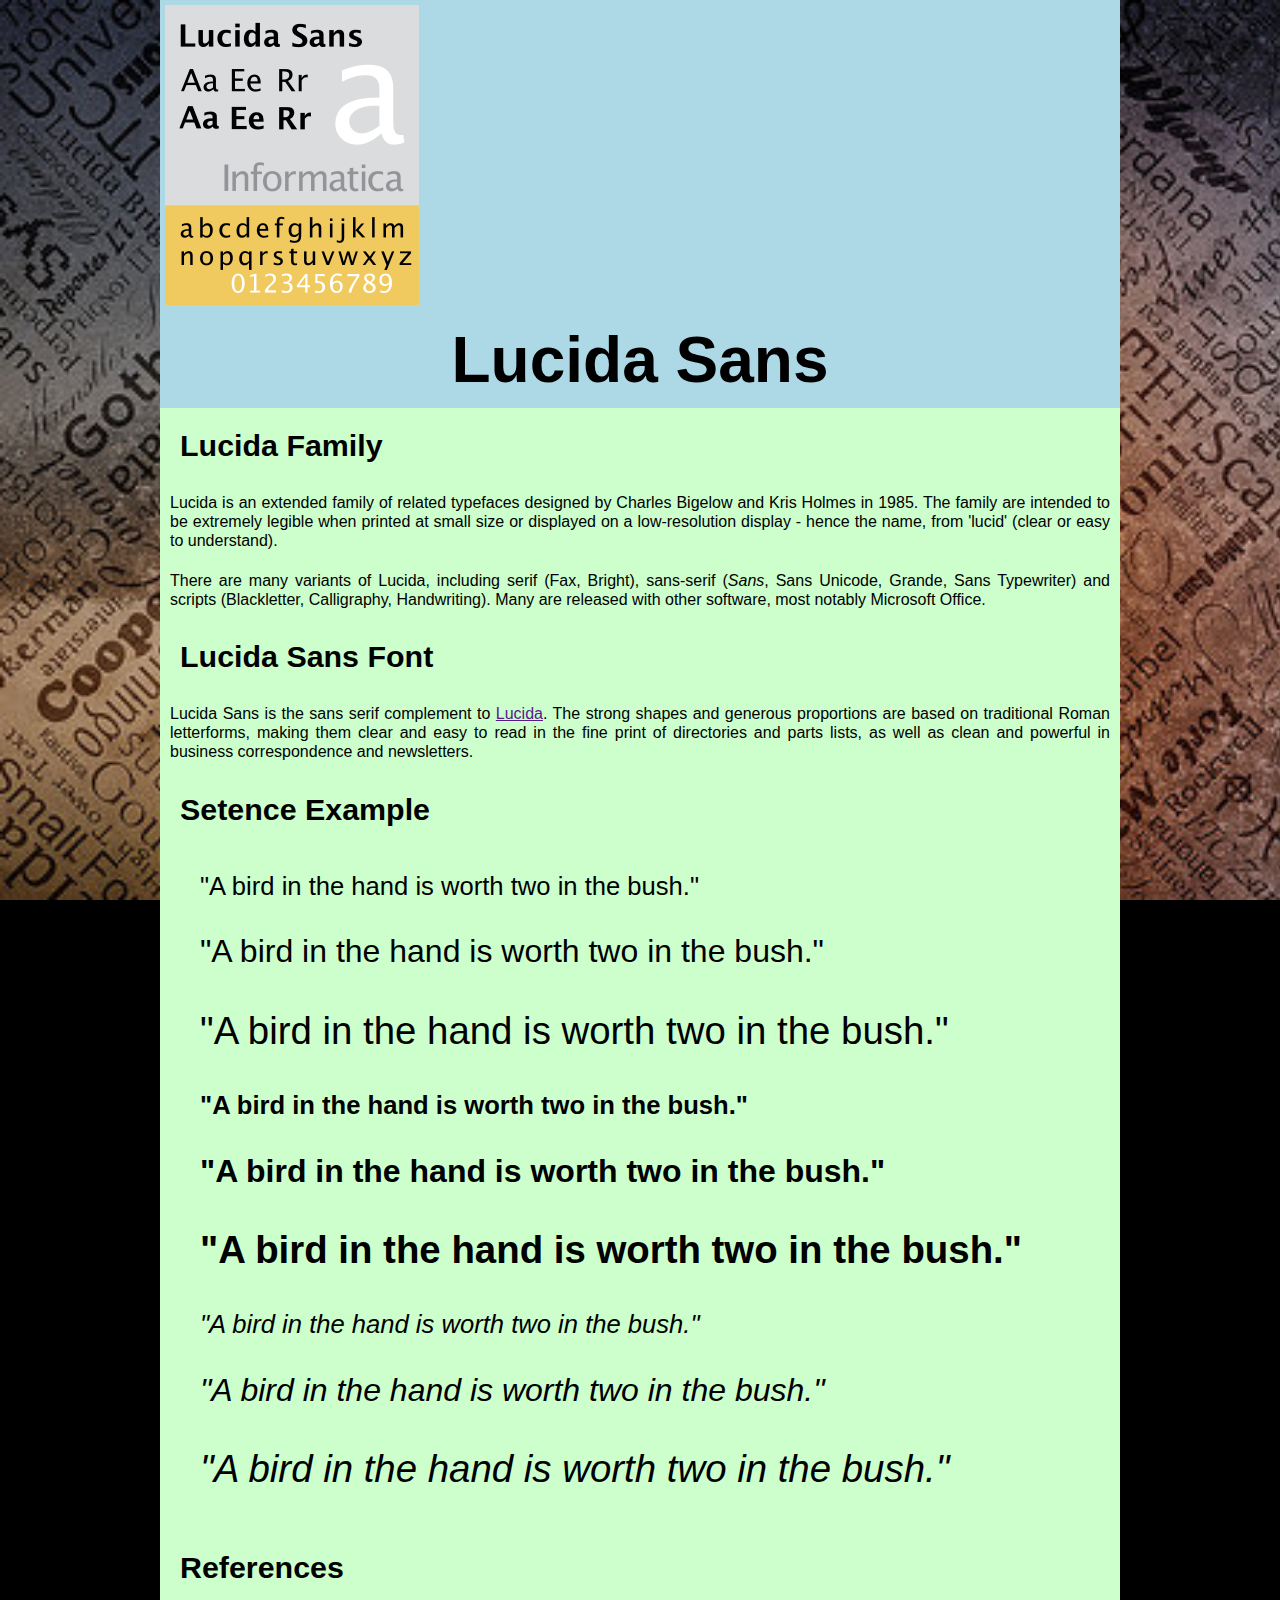
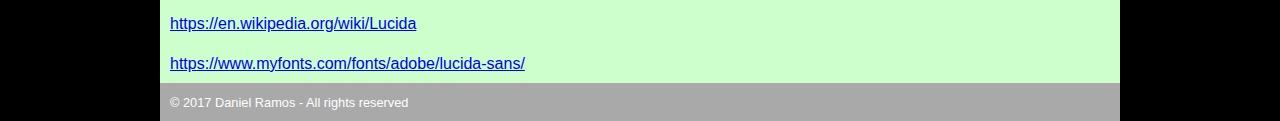
==== index.html @ 9ea45f24 "Assginemnt 1" ====
<!DOCTYPE html>
<html lang="en">
    <head>
        <title>COMP 1054 - W2017 - Assignment 1</title>
        <meta charset="UTF-8">
        <meta name="viewport" content="width=device-width, initial-scale=1">
        <link href="css/style.css" rel="stylesheet">
        <link href="css/normalize.css" rel="stylesheet">
    </head>
    <body>
        <header>
            <img src="images/LucidaSansSpecimen.png" alt="Lucida Sans Specimen">
            <h1>Lucida Sans</h1>
        </header>
        <main>
            <section>
                <h3>Lucida Family</h3>
                <p>Lucida is an extended family of related typefaces designed by Charles Bigelow and Kris Holmes in 1985. The family are intended to be extremely legible when printed at small size or displayed on a low-resolution display - hence the name, from 'lucid' (clear or easy to understand). </p>
                <p>There are many variants of Lucida, including serif (Fax, Bright), sans-serif (<em>Sans</em>, Sans Unicode, Grande, Sans Typewriter) and scripts (Blackletter, Calligraphy, Handwriting). Many are released with other software, most notably Microsoft Office.</p>
            </section>
            <section>
                <h3>Lucida Sans Font</h3>
                <p>Lucida Sans is the sans serif complement to <a href="" title="">Lucida</a>. The strong shapes and generous proportions are based on traditional Roman letterforms, making them clear and easy to read in the fine print of directories and parts lists, as well as clean and powerful in business correspondence and newsletters. </p>
            </section>
            <section>
                <h3>Setence Example</h3>
                <div>
                    <!--Bold-->
                    <blockquote>"A bird in the hand is worth two in the bush."</blockquote>
                    <blockquote>"A bird in the hand is worth two in the bush."</blockquote>
                    <blockquote>"A bird in the hand is worth two in the bush."</blockquote>
                    <!--Italic-->
                    <blockquote>"A bird in the hand is worth two in the bush."</blockquote>
                    <blockquote>"A bird in the hand is worth two in the bush."</blockquote>
                    <blockquote>"A bird in the hand is worth two in the bush."</blockquote>
                    <!--Bold Italic-->
                    <blockquote>"A bird in the hand is worth two in the bush."</blockquote>
                    <blockquote>"A bird in the hand is worth two in the bush."</blockquote>
                    <blockquote>"A bird in the hand is worth two in the bush."</blockquote>
                </div>
            </section>
            <section>
                <h3>References</h3>
                <p><a href="https://en.wikipedia.org/wiki/Lucida" title="Lucida Wiki">https://en.wikipedia.org/wiki/Lucida</a></p>
                <p><a href="https://www.myfonts.com/fonts/adobe/lucida-sans/" title="Lucida Sans MyFonts">https://www.myfonts.com/fonts/adobe/lucida-sans/</a></p>
            </section>   
        </main>
        <footer>
            <p><small>&copy 2017 Daniel Ramos - All rights reserved</small></p>
        </footer>
    </body>
</html>
---- css/style.css ----
/*CSS for Body*/
body {
    font-family: "Lucida Sans", sans-serif;
    font-size: 1.0em;
    background: black;
    background-image: url("../images/background2.jpg");
    background-attachment: fixed;
    background-size: cover;
}

/*CSS for the Header*/
header {
    width: 960px;
    margin: 0 auto;
    background-color: lightblue;
}

header > h1 {
    margin-top: 0;
    margin-bottom: 0;
    padding: 10px;
    font-size: 4.0em;
    text-align: center;
}

header > img {
    padding: 5px;
}

/*CSS for the Main*/
main {
    width: 960px;
    margin: 0 auto;
    background-color: #CCFFCC;
}

main section > p, h3 {
    margin: 0px;
}

main section > h3 {
    padding: 20px;
    font-size: 1.9em;
}

main:first-of-type p {
    margin: 10px;
    line-height: 1.2em;
    font-size: 1.2em;
    text-align: justify;
}

main:last-of-type p {
    margin-bottom: 0px;
    padding-bottom: 10px;
    font-size: 1.0em;
}

main section:nth-of-type(3) > div blockquote:nth-child(3n - 2) {
    font-size: 1.6em;
}

main section:nth-of-type(3) > div blockquote:nth-child(3n - 1) {
    font-size: 2.0em;
}

main section:nth-of-type(3) > div blockquote:nth-child(3n) {
    font-size: 2.4em;
}

main section:nth-of-type(3) > div blockquote:nth-child(4), blockquote:nth-child(5), blockquote:nth-child(6) {
    font-weight: bold;
}

main section:nth-of-type(3) > div blockquote:nth-child(7), blockquote:nth-child(8), blockquote:nth-child(9) {
    font-style: italic;
}

/*CSS for the Footer*/
footer {
    width: 960px;
    margin: 0 auto;
    background-color: darkgray;
    color: white;
}

footer > p {
    padding: 10px;
    margin: 0px;
}
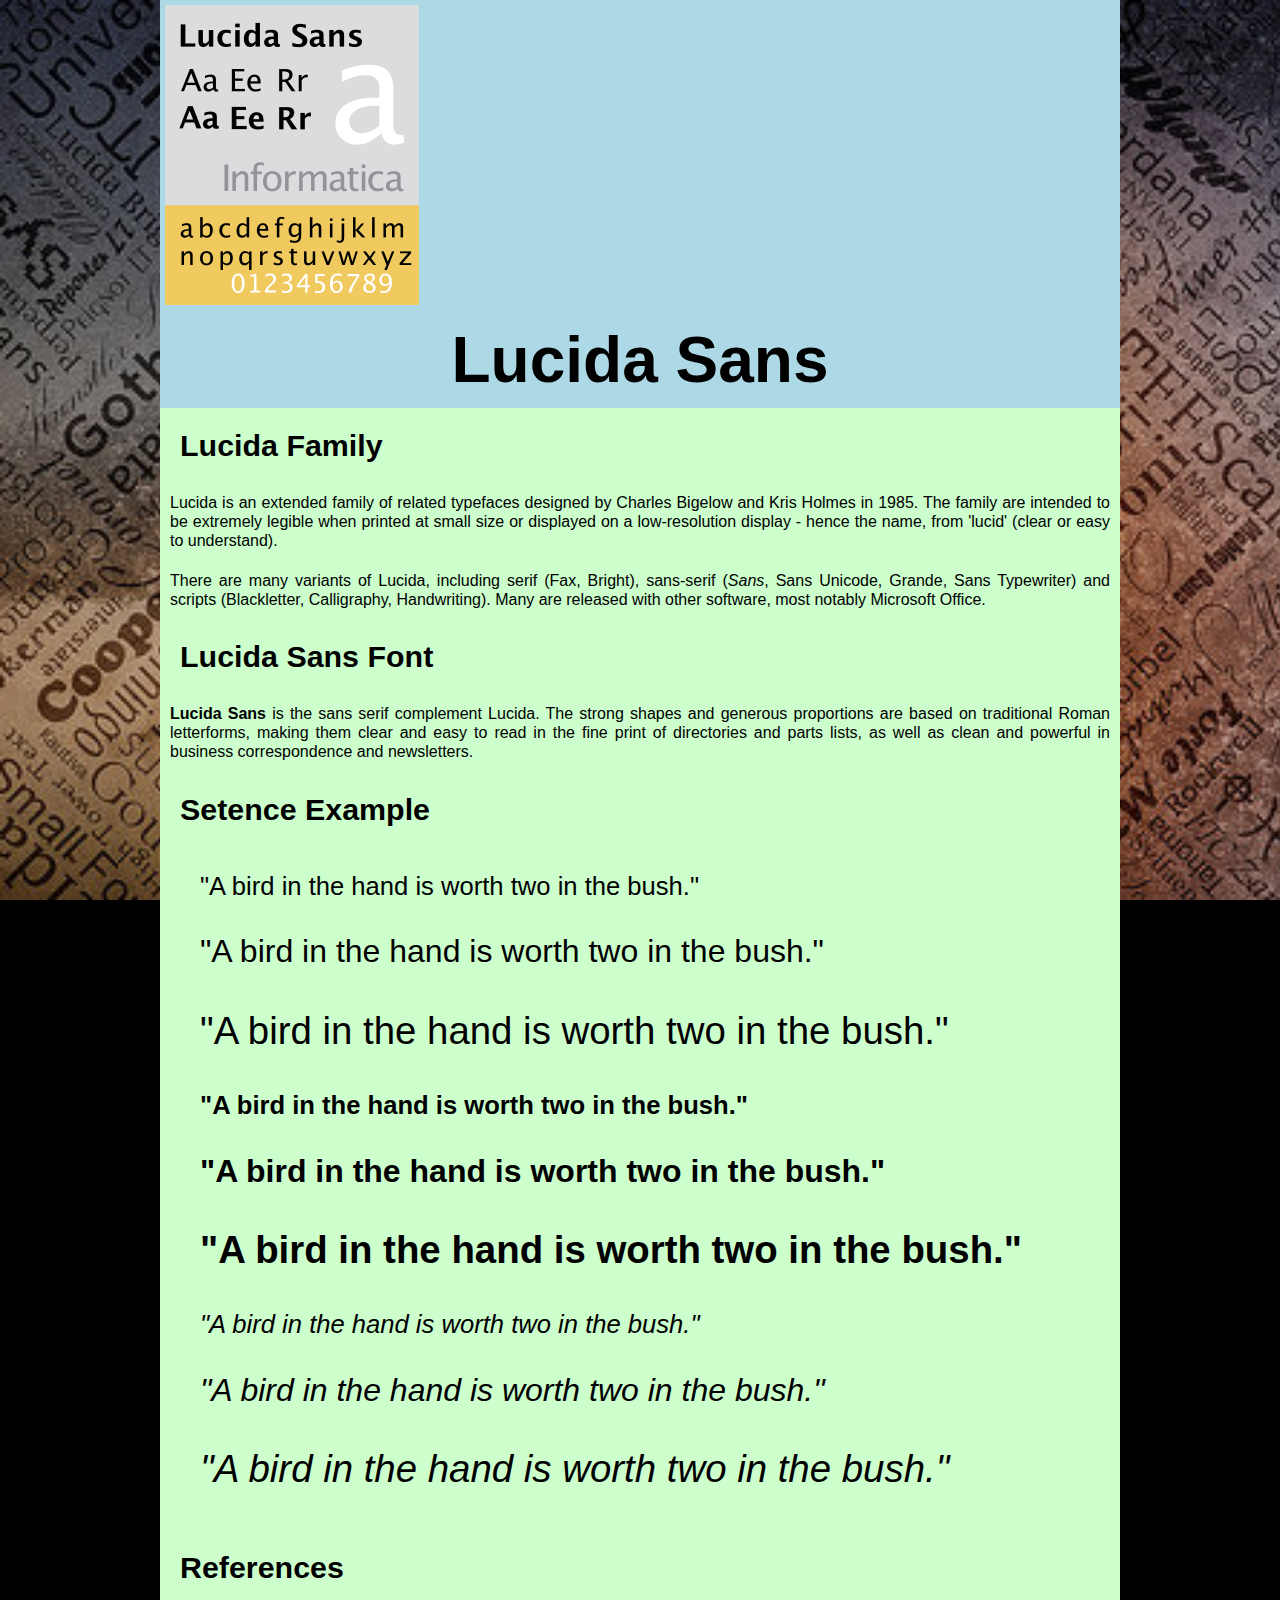
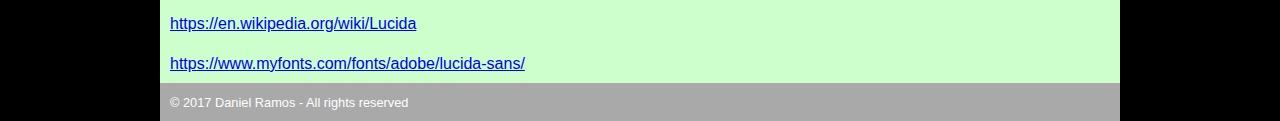
==== commit 8775a9ea: "last tweaks on the index.html" ====
--- a/index.html
+++ b/index.html
@@ -20,7 +20,7 @@
             </section>
             <section>
                 <h3>Lucida Sans Font</h3>
-                <p>Lucida Sans is the sans serif complement to <a href="" title="">Lucida</a>. The strong shapes and generous proportions are based on traditional Roman letterforms, making them clear and easy to read in the fine print of directories and parts lists, as well as clean and powerful in business correspondence and newsletters. </p>
+                <p><strong>Lucida Sans</strong> is the sans serif complement Lucida. The strong shapes and generous proportions are based on traditional Roman letterforms, making them clear and easy to read in the fine print of directories and parts lists, as well as clean and powerful in business correspondence and newsletters. </p>
             </section>
             <section>
                 <h3>Setence Example</h3>
@@ -46,7 +46,7 @@
             </section>   
         </main>
         <footer>
-            <p><small>&copy 2017 Daniel Ramos - All rights reserved</small></p>
+            <p><small>&copy; 2017 Daniel Ramos - All rights reserved</small></p>
         </footer>
     </body>
 </html>